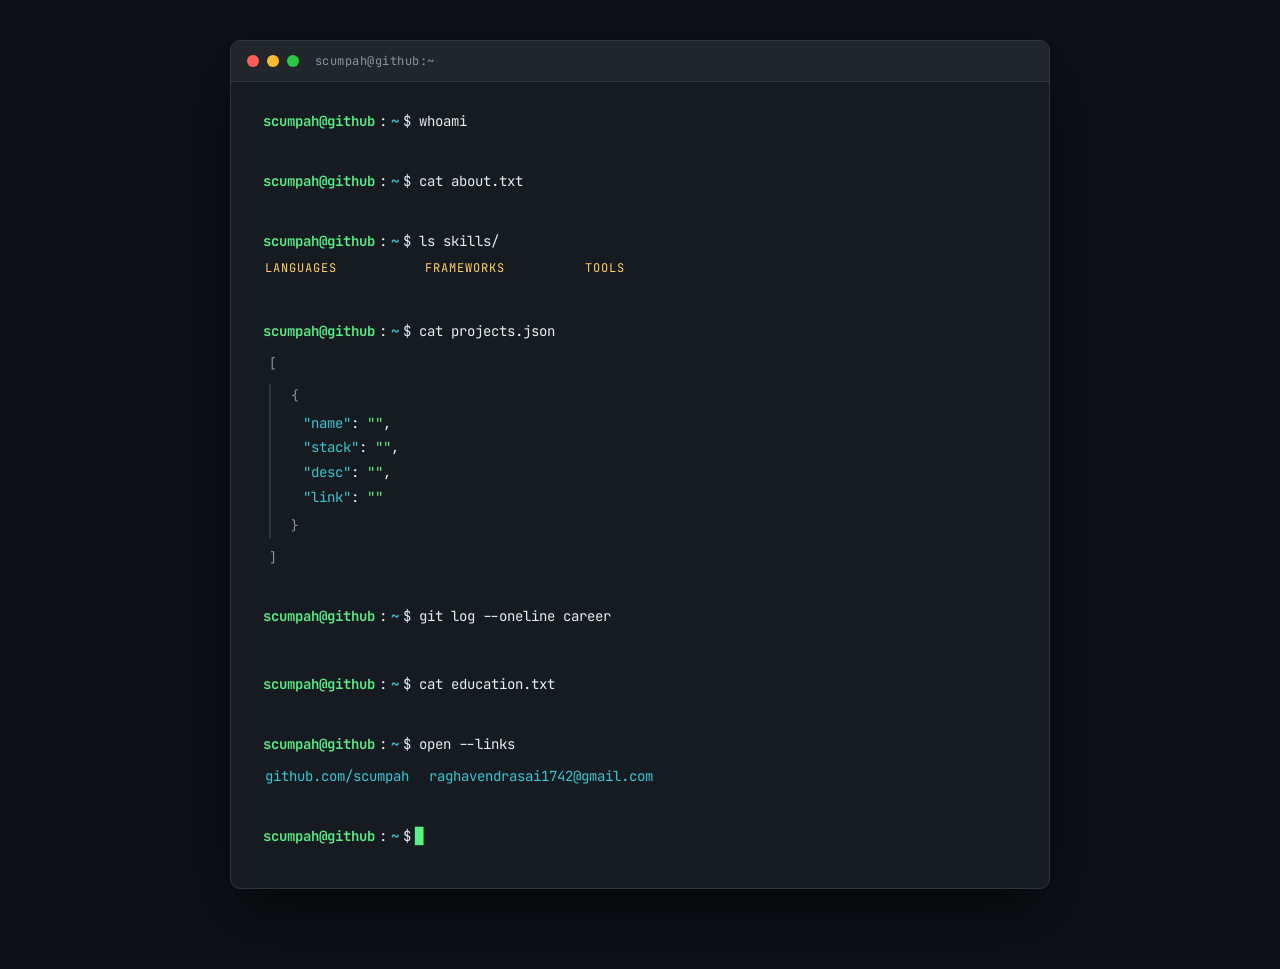
==== index.html @ f7b571e0 "feat: initial portfolio skeleton Terminal-themed single-page portfolio with prompt-style sections fo" ====
<!DOCTYPE html>
<html lang="en">
<head>
  <meta charset="UTF-8" />
  <meta name="viewport" content="width=device-width, initial-scale=1.0" />
  <title>scumpah | Portfolio</title>
  <link rel="stylesheet" href="style.css" />
  <link rel="preconnect" href="https://fonts.googleapis.com" />
  <link href="https://fonts.googleapis.com/css2?family=JetBrains+Mono:wght@300;400;600;700&display=swap" rel="stylesheet" />
</head>
<body>
  <div class="terminal-window">
    <div class="terminal-bar">
      <span class="dot red"></span>
      <span class="dot yellow"></span>
      <span class="dot green"></span>
      <span class="terminal-title">scumpah@github:~</span>
    </div>

    <main class="terminal-body">

      <!-- HERO -->
      <section id="hero">
        <p class="prompt"><span class="user">scumpah@github</span>:<span class="path">~</span>$ whoami</p>
        <div class="output">
          <h1><!-- YOUR NAME --></h1>
          <p class="tagline"><!-- e.g. Software Engineer · Problem Solver · Builder --></p>
        </div>

        <p class="prompt mt"><span class="user">scumpah@github</span>:<span class="path">~</span>$ cat about.txt</p>
        <div class="output">
          <p class="about">
            <!-- 2–3 sentence bio. Who you are, what you care about, what drives you. -->
          </p>
        </div>
      </section>

      <!-- SKILLS -->
      <section id="skills">
        <p class="prompt mt"><span class="user">scumpah@github</span>:<span class="path">~</span>$ ls skills/</p>
        <div class="output skill-grid">
          <!-- each .skill-group becomes a column -->
          <div class="skill-group">
            <span class="skill-label">languages</span>
            <ul>
              <!-- <li>Python</li> -->
            </ul>
          </div>
          <div class="skill-group">
            <span class="skill-label">frameworks</span>
            <ul>
              <!-- <li>React</li> -->
            </ul>
          </div>
          <div class="skill-group">
            <span class="skill-label">tools</span>
            <ul>
              <!-- <li>Git</li> -->
            </ul>
          </div>
        </div>
      </section>

      <!-- PROJECTS -->
      <section id="projects">
        <p class="prompt mt"><span class="user">scumpah@github</span>:<span class="path">~</span>$ cat projects.json</p>
        <div class="output">
          <div class="json-block">
            <span class="json-bracket">[</span>

            <!-- PROJECT CARD — duplicate this block for each project -->
            <div class="json-item">
              <span class="json-bracket">{</span>
              <div class="json-fields">
                <p><span class="json-key">"name"</span>: <span class="json-str">"<!-- Project Name -->"</span>,</p>
                <p><span class="json-key">"stack"</span>: <span class="json-str">"<!-- Tech used -->"</span>,</p>
                <p><span class="json-key">"desc"</span>: <span class="json-str">"<!-- One-line description -->"</span>,</p>
                <p><span class="json-key">"link"</span>: <span class="json-str">"<!-- GitHub URL -->"</span></p>
              </div>
              <span class="json-bracket">}</span>
            </div>

            <span class="json-bracket">]</span>
          </div>
        </div>
      </section>

      <!-- EXPERIENCE -->
      <section id="experience">
        <p class="prompt mt"><span class="user">scumpah@github</span>:<span class="path">~</span>$ git log --oneline career</p>
        <div class="output timeline">
          <!-- ENTRY — duplicate for each role -->
          <div class="commit">
            <span class="hash"><!-- e.g. a1b2c3d --></span>
            <span class="commit-msg">
              <strong><!-- Job Title @ Company --></strong>
              <span class="date"><!-- Month Year – Month Year --></span>
            </span>
          </div>
          <div class="commit-detail">
            <ul>
              <!-- <li>Key achievement or responsibility</li> -->
            </ul>
          </div>
        </div>
      </section>

      <!-- EDUCATION -->
      <section id="education">
        <p class="prompt mt"><span class="user">scumpah@github</span>:<span class="path">~</span>$ cat education.txt</p>
        <div class="output">
          <!-- Degree, Institution, Year -->
        </div>
      </section>

      <!-- CONTACT -->
      <section id="contact">
        <p class="prompt mt"><span class="user">scumpah@github</span>:<span class="path">~</span>$ open --links</p>
        <div class="output links">
          <a href="https://github.com/scumpah" target="_blank">github.com/scumpah</a>
          <a href="mailto:raghavendrasai1742@gmail.com">raghavendrasai1742@gmail.com</a>
          <!-- <a href="https://linkedin.com/in/YOUR_HANDLE" target="_blank">linkedin</a> -->
          <!-- <a href="resume.pdf" target="_blank">resume.pdf</a> -->
        </div>
      </section>

      <!-- FOOTER -->
      <p class="prompt mt footer"><span class="user">scumpah@github</span>:<span class="path">~</span>$ <span class="cursor">█</span></p>

    </main>
  </div>

  <script src="script.js"></script>
</body>
</html>
---- style.css ----
/* ── reset ── */
*, *::before, *::after { box-sizing: border-box; margin: 0; padding: 0; }

:root {
  --bg:        #0d1117;
  --surface:   #161b22;
  --border:    #30363d;
  --green:     #57f287;
  --cyan:      #39c5cf;
  --yellow:    #ffd060;
  --pink:      #ff6e9c;
  --white:     #e6edf3;
  --muted:     #8b949e;
  --font:      'JetBrains Mono', 'Fira Code', monospace;
  --radius:    10px;
}

html { scroll-behavior: smooth; }

body {
  background: var(--bg);
  color: var(--white);
  font-family: var(--font);
  font-size: 14px;
  line-height: 1.7;
  min-height: 100vh;
  display: flex;
  justify-content: center;
  padding: 40px 16px 80px;
}

/* ── terminal chrome ── */
.terminal-window {
  width: 100%;
  max-width: 820px;
  background: var(--surface);
  border: 1px solid var(--border);
  border-radius: var(--radius);
  overflow: hidden;
  box-shadow: 0 24px 64px rgba(0,0,0,.6);
}

.terminal-bar {
  background: #21262d;
  border-bottom: 1px solid var(--border);
  padding: 10px 16px;
  display: flex;
  align-items: center;
  gap: 8px;
}

.dot {
  width: 12px; height: 12px;
  border-radius: 50%;
  display: inline-block;
}
.dot.red    { background: #ff5f57; }
.dot.yellow { background: #febc2e; }
.dot.green  { background: #28c840; }

.terminal-title {
  margin-left: 8px;
  font-size: 12px;
  color: var(--muted);
  letter-spacing: .04em;
}

.terminal-body {
  padding: 28px 32px 40px;
}

/* ── prompt line ── */
.prompt {
  display: flex;
  align-items: center;
  gap: 4px;
  white-space: nowrap;
  flex-wrap: wrap;
}
.prompt.mt { margin-top: 36px; }

.user  { color: var(--green);  font-weight: 600; }
.path  { color: var(--cyan);   font-weight: 600; }

/* ── output blocks ── */
.output {
  margin: 8px 0 0 0;
  padding-left: 2px;
}

/* ── hero ── */
h1 {
  font-size: clamp(22px, 4vw, 34px);
  font-weight: 700;
  color: var(--white);
  letter-spacing: -.02em;
  line-height: 1.2;
}

.tagline {
  color: var(--cyan);
  font-size: 13px;
  margin-top: 4px;
  letter-spacing: .06em;
  text-transform: uppercase;
}

.about {
  color: var(--muted);
  max-width: 620px;
  margin-top: 6px;
}

/* ── skills ── */
.skill-grid {
  display: flex;
  gap: 40px;
  flex-wrap: wrap;
  margin-top: 4px;
}

.skill-group { min-width: 120px; }

.skill-label {
  color: var(--yellow);
  font-size: 12px;
  letter-spacing: .08em;
  text-transform: uppercase;
  display: block;
  margin-bottom: 6px;
}

.skill-group ul { list-style: none; padding: 0; }
.skill-group li { color: var(--white); }
.skill-group li::before { content: "- "; color: var(--muted); }

/* ── projects (JSON style) ── */
.json-block { padding-left: 4px; }

.json-bracket {
  color: var(--muted);
  font-size: 13px;
}

.json-item {
  margin: 8px 0;
  padding-left: 20px;
  border-left: 2px solid var(--border);
}

.json-item + .json-item { margin-top: 16px; }

.json-fields { padding-left: 12px; margin: 4px 0; }
.json-fields p { margin: 1px 0; }

.json-key { color: var(--cyan); }
.json-str { color: var(--green); }

/* ── experience (git log style) ── */
.timeline { padding-left: 0; }

.commit {
  display: flex;
  gap: 14px;
  align-items: baseline;
  flex-wrap: wrap;
}

.hash {
  color: var(--yellow);
  font-size: 12px;
  flex-shrink: 0;
  letter-spacing: .05em;
}

.commit-msg {
  display: flex;
  flex-direction: column;
}

.commit-msg strong { color: var(--white); font-weight: 600; }

.date {
  color: var(--muted);
  font-size: 12px;
}

.commit-detail {
  margin-top: 4px;
  margin-bottom: 16px;
  padding-left: 72px;
}

.commit-detail ul { list-style: none; }
.commit-detail li { color: var(--muted); }
.commit-detail li::before { content: "  • "; color: var(--pink); }

/* ── contact links ── */
.links {
  display: flex;
  flex-wrap: wrap;
  gap: 20px;
}

.links a {
  color: var(--cyan);
  text-decoration: none;
  transition: color .15s;
}

.links a:hover { color: var(--green); text-decoration: underline; }

/* ── cursor blink ── */
.cursor {
  color: var(--green);
  animation: blink 1s step-end infinite;
}

@keyframes blink {
  0%, 100% { opacity: 1; }
  50%       { opacity: 0; }
}

/* ── footer ── */
.footer { margin-top: 48px; }

/* ── responsive ── */
@media (max-width: 540px) {
  .terminal-body { padding: 20px 16px 32px; }
  .skill-grid    { gap: 24px; }
  .commit-detail { padding-left: 0; margin-top: 6px; }
}
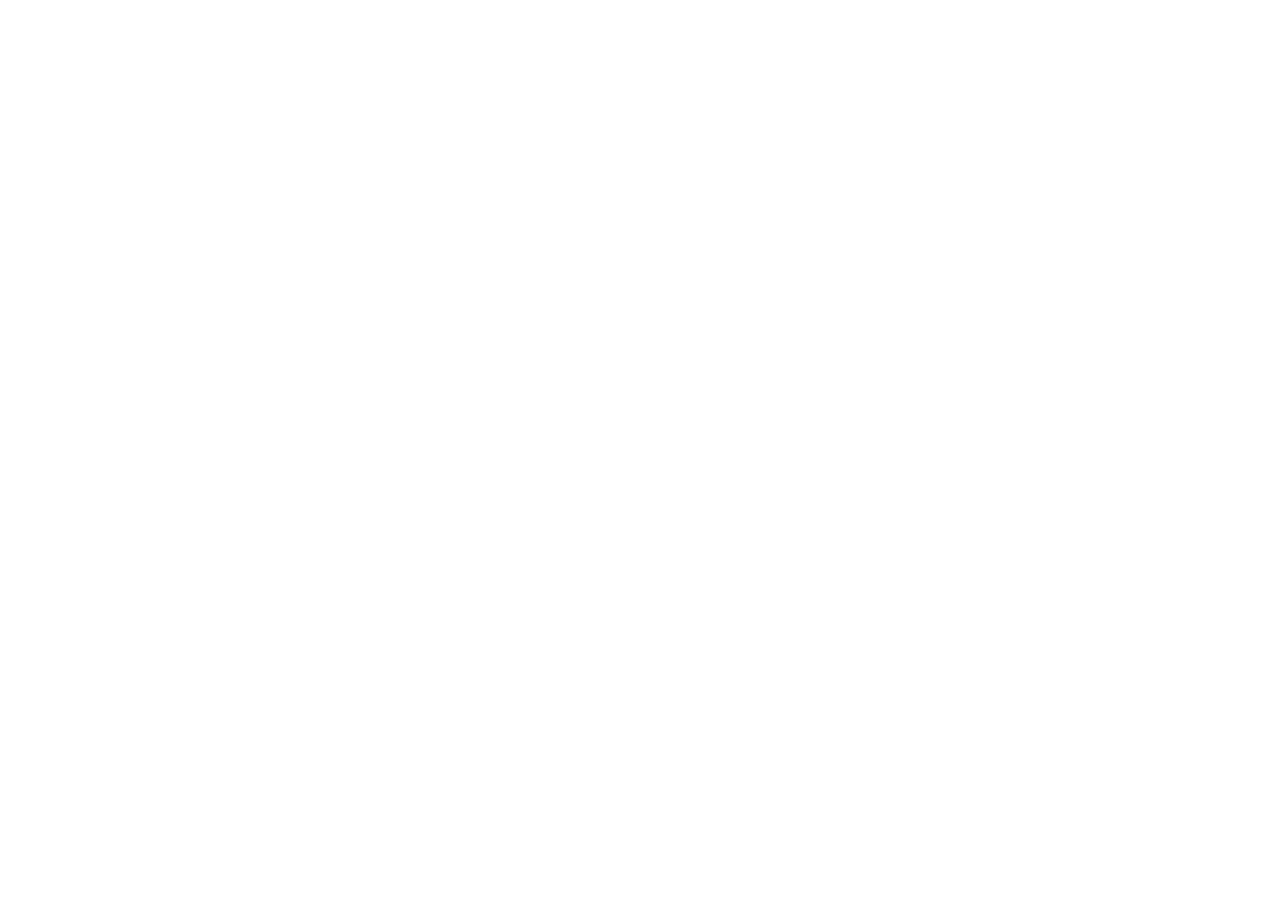
==== commit 7e6dcc56: "refactor: rename handle from scumpah to raghav throughout Co-Authored-By: Claude Sonnet 4.6 <noreply" ====
--- a/index.html
+++ b/index.html
@@ -1,135 +1,15 @@
 <!DOCTYPE html>
 <html lang="en">
-<head>
-  <meta charset="UTF-8" />
-  <meta name="viewport" content="width=device-width, initial-scale=1.0" />
-  <title>scumpah | Portfolio</title>
-  <link rel="stylesheet" href="style.css" />
-  <link rel="preconnect" href="https://fonts.googleapis.com" />
-  <link href="https://fonts.googleapis.com/css2?family=JetBrains+Mono:wght@300;400;600;700&display=swap" rel="stylesheet" />
-</head>
-<body>
-  <div class="terminal-window">
-    <div class="terminal-bar">
-      <span class="dot red"></span>
-      <span class="dot yellow"></span>
-      <span class="dot green"></span>
-      <span class="terminal-title">scumpah@github:~</span>
-    </div>
-
-    <main class="terminal-body">
-
-      <!-- HERO -->
-      <section id="hero">
-        <p class="prompt"><span class="user">scumpah@github</span>:<span class="path">~</span>$ whoami</p>
-        <div class="output">
-          <h1><!-- YOUR NAME --></h1>
-          <p class="tagline"><!-- e.g. Software Engineer · Problem Solver · Builder --></p>
-        </div>
-
-        <p class="prompt mt"><span class="user">scumpah@github</span>:<span class="path">~</span>$ cat about.txt</p>
-        <div class="output">
-          <p class="about">
-            <!-- 2–3 sentence bio. Who you are, what you care about, what drives you. -->
-          </p>
-        </div>
-      </section>
-
-      <!-- SKILLS -->
-      <section id="skills">
-        <p class="prompt mt"><span class="user">scumpah@github</span>:<span class="path">~</span>$ ls skills/</p>
-        <div class="output skill-grid">
-          <!-- each .skill-group becomes a column -->
-          <div class="skill-group">
-            <span class="skill-label">languages</span>
-            <ul>
-              <!-- <li>Python</li> -->
-            </ul>
-          </div>
-          <div class="skill-group">
-            <span class="skill-label">frameworks</span>
-            <ul>
-              <!-- <li>React</li> -->
-            </ul>
-          </div>
-          <div class="skill-group">
-            <span class="skill-label">tools</span>
-            <ul>
-              <!-- <li>Git</li> -->
-            </ul>
-          </div>
-        </div>
-      </section>
-
-      <!-- PROJECTS -->
-      <section id="projects">
-        <p class="prompt mt"><span class="user">scumpah@github</span>:<span class="path">~</span>$ cat projects.json</p>
-        <div class="output">
-          <div class="json-block">
-            <span class="json-bracket">[</span>
-
-            <!-- PROJECT CARD — duplicate this block for each project -->
-            <div class="json-item">
-              <span class="json-bracket">{</span>
-              <div class="json-fields">
-                <p><span class="json-key">"name"</span>: <span class="json-str">"<!-- Project Name -->"</span>,</p>
-                <p><span class="json-key">"stack"</span>: <span class="json-str">"<!-- Tech used -->"</span>,</p>
-                <p><span class="json-key">"desc"</span>: <span class="json-str">"<!-- One-line description -->"</span>,</p>
-                <p><span class="json-key">"link"</span>: <span class="json-str">"<!-- GitHub URL -->"</span></p>
-              </div>
-              <span class="json-bracket">}</span>
-            </div>
-
-            <span class="json-bracket">]</span>
-          </div>
-        </div>
-      </section>
-
-      <!-- EXPERIENCE -->
-      <section id="experience">
-        <p class="prompt mt"><span class="user">scumpah@github</span>:<span class="path">~</span>$ git log --oneline career</p>
-        <div class="output timeline">
-          <!-- ENTRY — duplicate for each role -->
-          <div class="commit">
-            <span class="hash"><!-- e.g. a1b2c3d --></span>
-            <span class="commit-msg">
-              <strong><!-- Job Title @ Company --></strong>
-              <span class="date"><!-- Month Year – Month Year --></span>
-            </span>
-          </div>
-          <div class="commit-detail">
-            <ul>
-              <!-- <li>Key achievement or responsibility</li> -->
-            </ul>
-          </div>
-        </div>
-      </section>
-
-      <!-- EDUCATION -->
-      <section id="education">
-        <p class="prompt mt"><span class="user">scumpah@github</span>:<span class="path">~</span>$ cat education.txt</p>
-        <div class="output">
-          <!-- Degree, Institution, Year -->
-        </div>
-      </section>
-
-      <!-- CONTACT -->
-      <section id="contact">
-        <p class="prompt mt"><span class="user">scumpah@github</span>:<span class="path">~</span>$ open --links</p>
-        <div class="output links">
-          <a href="https://github.com/scumpah" target="_blank">github.com/scumpah</a>
-          <a href="mailto:raghavendrasai1742@gmail.com">raghavendrasai1742@gmail.com</a>
-          <!-- <a href="https://linkedin.com/in/YOUR_HANDLE" target="_blank">linkedin</a> -->
-          <!-- <a href="resume.pdf" target="_blank">resume.pdf</a> -->
-        </div>
-      </section>
-
-      <!-- FOOTER -->
-      <p class="prompt mt footer"><span class="user">scumpah@github</span>:<span class="path">~</span>$ <span class="cursor">█</span></p>
-
-    </main>
-  </div>
-
-  <script src="script.js"></script>
-</body>
+  <head>
+    <meta charset="UTF-8" />
+    <meta name="viewport" content="width=device-width, initial-scale=1.0" />
+    <meta name="description" content="Raghavendra Sai — Lead Software Engineer. Problem solver. Systems builder." />
+    <title>raghav | Raghavendra Sai</title>
+    <link rel="preconnect" href="https://fonts.googleapis.com" />
+    <link href="https://fonts.googleapis.com/css2?family=JetBrains+Mono:wght@300;400;600;700&display=swap" rel="stylesheet" />
+  </head>
+  <body>
+    <div id="root"></div>
+    <script type="module" src="/src/main.tsx"></script>
+  </body>
 </html>
